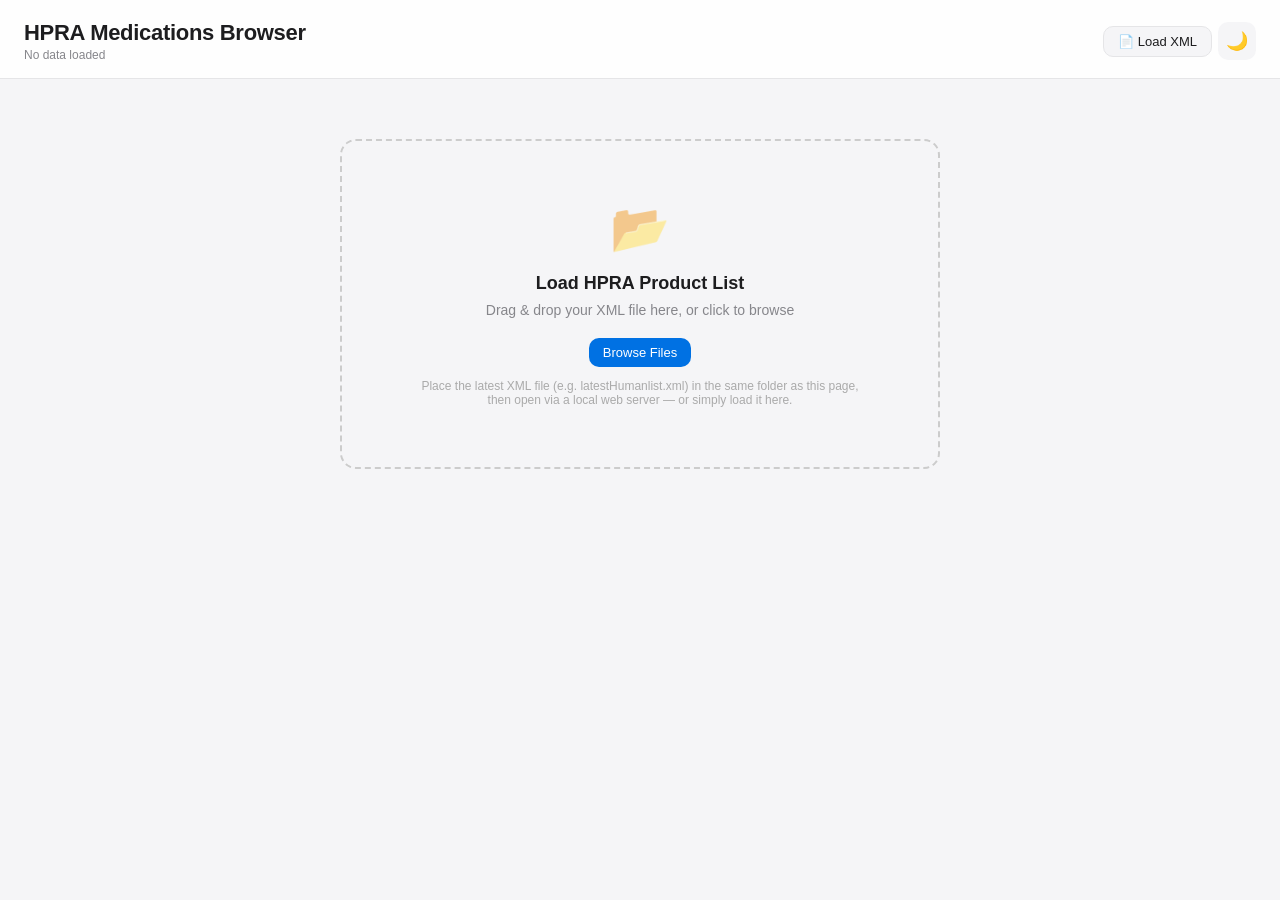
==== xml_browser.html @ 062f7167 "first commit" ====
<!DOCTYPE html>
<html lang="en">
<head>
    <meta charset="UTF-8">
    <meta name="viewport" content="width=device-width, initial-scale=1.0">
    <title>HPRA Medications Browser</title>
    <style>
        * { margin: 0; padding: 0; box-sizing: border-box; }

        body {
            font-family: -apple-system, BlinkMacSystemFont, 'Segoe UI', Roboto, Oxygen, Ubuntu, Cantarell, sans-serif;
            background: #f5f5f7; color: #1d1d1f;
            transition: background 0.3s ease, color 0.3s ease;
        }
        body.dark { background: #1d1d1f; color: #f5f5f7; }

        /* ── Header ─────────────────────────────────────────── */
        .header {
            background: rgba(255,255,255,0.85); backdrop-filter: blur(12px);
            padding: 20px 24px 16px; border-bottom: 1px solid #e5e5e7;
            position: sticky; top: 0; z-index: 100;
        }
        body.dark .header { background: rgba(29,29,31,0.85); border-bottom-color: #424245; }
        .header-content { max-width: 1600px; margin: 0 auto; }

        .header-top { display: flex; justify-content: space-between; align-items: center; gap: 16px; flex-wrap: wrap; }
        .header-text { display: flex; flex-direction: column; gap: 2px; }
        .header-text h1 { font-size: 22px; font-weight: 700; letter-spacing: -0.3px; }
        .publication-date { font-size: 12px; color: #86868b; }
        .header-controls { display: flex; gap: 6px; align-items: center; flex-wrap: wrap; }

        /* Buttons */
        .btn {
            border: none; padding: 7px 14px; border-radius: 10px; cursor: pointer;
            font-size: 13px; font-weight: 500; transition: all 0.2s ease;
            display: inline-flex; align-items: center; gap: 5px; white-space: nowrap;
        }
        .btn-primary { background: #0071e3; color: #fff; }
        .btn-primary:hover { background: #0077ed; }
        body.dark .btn-primary { background: #0a84ff; }
        .btn-secondary {
            background: #f5f5f7; color: #1d1d1f; border: 1px solid #e5e5e7;
        }
        .btn-secondary:hover { background: #e8e8ed; border-color: #0071e3; }
        body.dark .btn-secondary { background: #424245; color: #f5f5f7; border-color: #555558; }
        body.dark .btn-secondary:hover { background: #555558; border-color: #0a84ff; }
        .btn-secondary.active { background: #0071e3; color: #fff; border-color: #0071e3; }
        body.dark .btn-secondary.active { background: #0a84ff; border-color: #0a84ff; }
        .btn-icon {
            background: #f5f5f7; border: none; width: 38px; height: 38px;
            border-radius: 10px; cursor: pointer; display: flex; align-items: center;
            justify-content: center; font-size: 18px; transition: background 0.2s;
        }
        body.dark .btn-icon { background: #424245; }
        .btn-icon:hover { background: #e5e5e7; }
        body.dark .btn-icon:hover { background: #555558; }
        .btn-danger { background: transparent; color: #ff3b30; border: 1px solid #ff3b30; }
        .btn-danger:hover { background: #ff3b30; color: #fff; }

        #xmlFileInput { display: none; }

        /* Search */
        .search-row { display: flex; gap: 10px; margin-top: 14px; align-items: center; }
        .search-input-wrapper { position: relative; flex: 1; max-width: 520px; }
        .search-input {
            width: 100%; padding: 9px 36px 9px 14px; font-size: 14px;
            border: 1px solid #e5e5e7; border-radius: 10px;
            background: white; color: #1d1d1f; transition: all 0.2s ease;
        }
        body.dark .search-input { background: #424245; color: #f5f5f7; border-color: #555558; }
        .search-input:focus { outline: none; border-color: #0071e3; box-shadow: 0 0 0 3px rgba(0,113,227,0.12); }
        .search-clear {
            position: absolute; right: 8px; top: 50%; transform: translateY(-50%);
            background: none; border: none; font-size: 16px; cursor: pointer;
            color: #86868b; display: none; padding: 4px;
        }
        .search-clear.visible { display: block; }
        .search-shortcut {
            position: absolute; right: 10px; top: 50%; transform: translateY(-50%);
            font-size: 11px; color: #aaa; background: #f0f0f0; padding: 1px 6px;
            border-radius: 4px; pointer-events: none; border: 1px solid #ddd;
        }
        body.dark .search-shortcut { background: #555; border-color: #666; color: #aaa; }

        /* Filters */
        .filters-row {
            display: flex; gap: 8px; margin-top: 12px; flex-wrap: wrap; align-items: flex-end;
        }
        .filter-group { display: flex; flex-direction: column; gap: 3px; min-width: 150px; flex: 1; max-width: 220px; }
        .filter-label { font-size: 11px; font-weight: 600; text-transform: uppercase; letter-spacing: 0.4px; color: #86868b; }

        select {
            padding: 7px 10px; border: 1px solid #e5e5e7; border-radius: 8px;
            background: white; color: #1d1d1f; font-size: 13px;
            cursor: pointer; transition: all 0.2s ease; width: 100%;
        }
        body.dark select { background: #424245; color: #f5f5f7; border-color: #555558; }
        select:focus { outline: none; border-color: #0071e3; }

        /* Multiselect */
        .multiselect-wrapper { position: relative; width: 100%; }
        .multiselect-button {
            padding: 7px 10px; border: 1px solid #e5e5e7; border-radius: 8px;
            background: white; color: #1d1d1f; font-size: 13px; cursor: pointer;
            transition: all 0.2s; text-align: left; width: 100%;
            display: flex; justify-content: space-between; align-items: center;
        }
        body.dark .multiselect-button { background: #424245; color: #f5f5f7; border-color: #555558; }
        .multiselect-button:hover { border-color: #0071e3; }
        .multiselect-dropdown {
            display: none; position: absolute; top: 100%; left: 0; right: 0;
            background: white; border: 1px solid #e5e5e7; border-top: none;
            border-radius: 0 0 8px 8px; margin-top: -1px; z-index: 1000;
            box-shadow: 0 8px 20px rgba(0,0,0,0.12);
        }
        body.dark .multiselect-dropdown { background: #424245; border-color: #555558; box-shadow: 0 8px 20px rgba(0,0,0,0.4); }
        .multiselect-dropdown.active { display: block; }
        .multiselect-search {
            padding: 6px 8px; border-bottom: 1px solid #e5e5e7;
            position: sticky; top: 0; background: white; z-index: 1001;
        }
        body.dark .multiselect-search { background: #424245; border-bottom-color: #555558; }
        .multiselect-search input {
            width: 100%; padding: 5px 8px; border: 1px solid #e5e5e7;
            border-radius: 6px; font-size: 12px; background: #f5f5f7; color: #1d1d1f;
        }
        body.dark .multiselect-search input { background: #555558; color: #f5f5f7; border-color: #666669; }
        .multiselect-search input:focus { outline: none; border-color: #0071e3; }
        .multiselect-actions {
            padding: 4px 8px; border-bottom: 1px solid #e5e5e7; display: flex; gap: 8px;
        }
        body.dark .multiselect-actions { border-bottom-color: #555558; }
        .multiselect-actions button {
            font-size: 11px; color: #0071e3; background: none; border: none; cursor: pointer; padding: 2px;
        }
        body.dark .multiselect-actions button { color: #0a84ff; }
        .multiselect-options { max-height: 220px; overflow-y: auto; }
        .multiselect-option {
            padding: 6px 10px; cursor: pointer; display: flex; align-items: center;
            font-size: 13px; border-bottom: 1px solid #f5f5f7; transition: background 0.1s;
        }
        body.dark .multiselect-option { border-bottom-color: #555558; }
        .multiselect-option:hover { background: #f5f5f7; }
        body.dark .multiselect-option:hover { background: #555558; }
        .multiselect-option input[type="checkbox"] { margin-right: 8px; cursor: pointer; width: 15px; height: 15px; }
        .multiselect-option .count { margin-left: auto; font-size: 11px; color: #86868b; min-width: 30px; text-align: right; }
        .multiselect-placeholder { color: #86868b; }

        /* Stats bar */
        .stats-bar {
            display: flex; gap: 16px; margin-top: 12px; align-items: center; flex-wrap: wrap;
            font-size: 12px; color: #86868b;
        }
        .stats-bar .stat-total { font-weight: 600; color: #1d1d1f; font-size: 13px; }
        body.dark .stats-bar .stat-total { color: #f5f5f7; }
        .stat-pill {
            display: inline-flex; align-items: center; gap: 4px;
            padding: 2px 8px; border-radius: 6px; font-size: 11px; font-weight: 500;
        }
        .stat-marketed { background: #e8f5e9; color: #1b5e20; }
        body.dark .stat-marketed { background: #1b4620; color: #81c784; }
        .stat-not-marketed { background: #ffebee; color: #b71c1c; }
        body.dark .stat-not-marketed { background: #4c1419; color: #ef5350; }
        .stat-unknown { background: #f3e5f5; color: #4a148c; }
        body.dark .stat-unknown { background: #3d1a47; color: #ce93d8; }

        /* Container */
        .container { max-width: 1600px; margin: 0 auto; padding: 20px 24px; }

        /* Loading & Drop Zone */
        .loading { text-align: center; padding: 48px 24px; color: #86868b; }
        .loader {
            width: 36px; height: 36px; border: 3px solid #e5e5e7;
            border-top-color: #0071e3; border-radius: 50%;
            animation: spin 0.8s linear infinite; margin: 0 auto 14px;
        }
        body.dark .loader { border-color: #555558; border-top-color: #0a84ff; }
        @keyframes spin { to { transform: rotate(360deg); } }

        .drop-zone {
            border: 2px dashed #ccc; border-radius: 16px; padding: 60px 40px;
            text-align: center; transition: all 0.3s ease; cursor: pointer;
            margin: 40px auto; max-width: 600px;
        }
        .drop-zone.drag-over { border-color: #0071e3; background: rgba(0,113,227,0.05); transform: scale(1.01); }
        body.dark .drop-zone { border-color: #555; }
        body.dark .drop-zone.drag-over { border-color: #0a84ff; background: rgba(10,132,255,0.08); }
        .drop-zone-icon { font-size: 48px; margin-bottom: 16px; opacity: 0.6; }
        .drop-zone-title { font-size: 18px; font-weight: 600; margin-bottom: 8px; color: #1d1d1f; }
        body.dark .drop-zone-title { color: #f5f5f7; }
        .drop-zone-sub { font-size: 14px; color: #86868b; margin-bottom: 20px; }
        .drop-zone-hint { font-size: 12px; color: #aaa; margin-top: 12px; }

        /* Card view */
        .products-grid {
            display: grid; grid-template-columns: repeat(auto-fill, minmax(340px, 1fr));
            gap: 14px;
        }
        .product-card {
            background: white; border-radius: 12px; padding: 18px;
            border: 1px solid #e5e5e7; transition: all 0.2s ease; cursor: pointer;
        }
        body.dark .product-card { background: #2a2a2c; border-color: #424245; }
        .product-card:hover { border-color: #0071e3; box-shadow: 0 4px 12px rgba(0,0,0,0.06); }
        body.dark .product-card:hover { box-shadow: 0 4px 12px rgba(0,0,0,0.3); }
        .product-name {
            font-size: 15px; font-weight: 600; margin-bottom: 10px;
            color: #1d1d1f; line-height: 1.35;
        }
        body.dark .product-name { color: #f5f5f7; }
        .product-detail {
            font-size: 12px; margin-bottom: 5px; color: #86868b;
            display: flex; justify-content: space-between; align-items: baseline;
        }
        .detail-label { font-weight: 500; color: #1d1d1f; flex-shrink: 0; }
        body.dark .detail-label { color: #e8e8ed; }
        .detail-value { text-align: right; flex: 1; margin-left: 10px; word-break: break-word; }

        .badge {
            display: inline-block; padding: 3px 8px; border-radius: 6px;
            font-size: 10px; font-weight: 600; text-transform: uppercase;
            letter-spacing: 0.4px; margin-top: 10px; margin-right: 4px;
        }
        .badge-marketed { background: #e8f5e9; color: #1b5e20; }
        body.dark .badge-marketed { background: #1b4620; color: #81c784; }
        .badge-not-marketed { background: #ffebee; color: #b71c1c; }
        body.dark .badge-not-marketed { background: #4c1419; color: #ef5350; }
        .badge-unknown { background: #f3e5f5; color: #4a148c; }
        body.dark .badge-unknown { background: #3d1a47; color: #ce93d8; }

        .substance-tags { margin-top: 8px; padding-top: 8px; border-top: 1px solid #e5e5e7; }
        body.dark .substance-tags { border-top-color: #424245; }
        .substance-tag {
            display: inline-block; background: #f0f0f5; color: #1d1d1f;
            padding: 3px 7px; border-radius: 5px; margin: 2px 3px 2px 0; font-size: 10px;
        }
        body.dark .substance-tag { background: #424245; color: #f5f5f7; }

        /* Table view */
        .products-table-wrapper { overflow-x: auto; border-radius: 12px; border: 1px solid #e5e5e7; }
        body.dark .products-table-wrapper { border-color: #424245; }
        .products-table {
            width: 100%; border-collapse: collapse; font-size: 13px;
            background: white;
        }
        body.dark .products-table { background: #2a2a2c; }
        .products-table th {
            position: sticky; top: 0; background: #f9f9fb; padding: 10px 12px;
            text-align: left; font-weight: 600; font-size: 11px;
            text-transform: uppercase; letter-spacing: 0.3px; color: #86868b;
            border-bottom: 2px solid #e5e5e7; cursor: pointer; user-select: none;
            white-space: nowrap;
        }
        body.dark .products-table th { background: #333; border-bottom-color: #424245; }
        .products-table th:hover { color: #0071e3; }
        body.dark .products-table th:hover { color: #0a84ff; }
        .products-table th .sort-arrow { margin-left: 4px; font-size: 10px; }
        .products-table td {
            padding: 9px 12px; border-bottom: 1px solid #f0f0f2;
            vertical-align: top; max-width: 250px; word-break: break-word;
        }
        body.dark .products-table td { border-bottom-color: #3a3a3c; }
        .products-table tr { cursor: pointer; transition: background 0.15s; }
        .products-table tbody tr:hover { background: #f5f5f7; }
        body.dark .products-table tbody tr:hover { background: #333; }
        .products-table .cell-badge {
            display: inline-block; padding: 2px 6px; border-radius: 4px;
            font-size: 10px; font-weight: 600; text-transform: uppercase;
        }

        /* No results */
        .no-results { text-align: center; padding: 60px 24px; color: #86868b; }
        .no-results-icon { font-size: 48px; margin-bottom: 12px; opacity: 0.5; }
        .no-results-text { font-size: 17px; font-weight: 600; margin-bottom: 6px; color: #1d1d1f; }
        body.dark .no-results-text { color: #f5f5f7; }

        /* Pagination */
        .pagination {
            display: flex; justify-content: center; align-items: center;
            gap: 8px; margin: 30px 0; flex-wrap: wrap;
        }
        .pagination button {
            padding: 7px 12px; border: 1px solid #e5e5e7; border-radius: 8px;
            background: white; color: #1d1d1f; font-size: 13px; cursor: pointer;
            transition: all 0.2s;
        }
        body.dark .pagination button { background: #424245; color: #f5f5f7; border-color: #555558; }
        .pagination button:hover:not(:disabled) { background: #f5f5f7; border-color: #0071e3; }
        body.dark .pagination button:hover:not(:disabled) { background: #555558; }
        .pagination button:disabled { opacity: 0.4; cursor: not-allowed; }
        .pagination .page-info { color: #86868b; font-size: 13px; min-width: 120px; text-align: center; }
        .pagination select { width: auto; min-width: 60px; }

        /* Modal */
        .modal {
            display: none; position: fixed; inset: 0;
            background: rgba(0,0,0,0.5); backdrop-filter: blur(4px);
            z-index: 1000; align-items: center; justify-content: center; padding: 20px;
        }
        .modal.active { display: flex; }
        .modal-content {
            background: white; border-radius: 14px; padding: 28px;
            max-width: 680px; max-height: 85vh; overflow-y: auto; width: 100%;
            box-shadow: 0 20px 60px rgba(0,0,0,0.2);
        }
        body.dark .modal-content { background: #2a2a2c; }
        .modal-header { display: flex; justify-content: space-between; align-items: flex-start; margin-bottom: 20px; }
        .modal-header h2 { font-size: 20px; font-weight: 700; line-height: 1.3; flex: 1; margin-right: 16px; }
        .modal-close {
            font-size: 22px; cursor: pointer; color: #86868b; border: none;
            background: #f5f5f7; width: 32px; height: 32px; border-radius: 8px;
            display: flex; align-items: center; justify-content: center; flex-shrink: 0;
        }
        body.dark .modal-close { background: #424245; }
        .modal-close:hover { background: #e5e5e7; color: #1d1d1f; }
        body.dark .modal-close:hover { background: #555; color: #f5f5f7; }

        .modal-section { margin-bottom: 20px; }
        .modal-section-title {
            font-size: 11px; font-weight: 700; text-transform: uppercase;
            letter-spacing: 0.5px; color: #0071e3; margin-bottom: 10px;
            padding-bottom: 6px; border-bottom: 1px solid #e5e5e7;
        }
        body.dark .modal-section-title { color: #0a84ff; border-bottom-color: #424245; }
        .modal-field { margin-bottom: 12px; }
        .modal-field-label {
            font-weight: 500; color: #86868b; font-size: 11px;
            text-transform: uppercase; letter-spacing: 0.4px; margin-bottom: 2px;
        }
        .modal-field-value { color: #1d1d1f; font-size: 14px; line-height: 1.5; }
        body.dark .modal-field-value { color: #f5f5f7; }
        .modal-field-value ul { list-style: none; }
        .modal-field-value li { padding: 2px 0; }
        .modal-field-value li::before { content: "• "; color: #86868b; }
        .copy-btn {
            background: none; border: none; cursor: pointer; font-size: 14px;
            padding: 2px 4px; margin-left: 6px; opacity: 0.5; transition: opacity 0.2s;
            vertical-align: middle;
        }
        .copy-btn:hover { opacity: 1; }
        .copy-btn.copied { opacity: 1; }

        /* Toast */
        .toast {
            position: fixed; bottom: 24px; right: 24px; background: #1d1d1f;
            color: #fff; padding: 10px 18px; border-radius: 10px; font-size: 13px;
            z-index: 2000; opacity: 0; transform: translateY(20px);
            transition: all 0.3s ease; pointer-events: none;
        }
        body.dark .toast { background: #f5f5f7; color: #1d1d1f; }
        .toast.visible { opacity: 1; transform: translateY(0); }

        /* Responsive */
        @media (max-width: 768px) {
            .header { padding: 14px 16px 12px; }
            .header-text h1 { font-size: 18px; }
            .container { padding: 14px 16px; }
            .products-grid { grid-template-columns: 1fr; }
            .search-input-wrapper { max-width: 100%; }
            .filter-group { min-width: 120px; max-width: none; }
            .filters-row { gap: 6px; }
        }

        /* Highlight */
        mark {
            background: #fef08a; color: inherit; padding: 0 1px; border-radius: 2px;
        }
        body.dark mark { background: #854d0e; color: #fef08a; }

        /* Scrollbar styling */
        ::-webkit-scrollbar { width: 6px; }
        ::-webkit-scrollbar-track { background: transparent; }
        ::-webkit-scrollbar-thumb { background: #ccc; border-radius: 3px; }
        body.dark ::-webkit-scrollbar-thumb { background: #555; }
    </style>
</head>
<body>
    <div class="header">
        <div class="header-content">
            <div class="header-top">
                <div class="header-text">
                    <h1>HPRA Medications Browser</h1>
                    <div class="publication-date" id="publicationDate">No data loaded</div>
                </div>
                <div class="header-controls">
                    <input type="file" id="xmlFileInput" accept=".xml" />
                    <button type="button" class="btn btn-secondary" id="fileSelectBtn" title="Load XML file">📄 Load XML</button>
                    <button type="button" class="btn btn-primary" id="exportBtn" title="Export filtered results to CSV" style="display:none;">📥 Export CSV</button>
                    <button type="button" class="btn btn-secondary" id="viewToggleBtn" title="Toggle table/card view" style="display:none;">📊 Table</button>
                    <button type="button" class="btn-icon" id="themeToggle" title="Toggle dark mode">🌙</button>
                </div>
            </div>

            <div class="search-row" id="searchRow" style="display:none;">
                <div class="search-input-wrapper">
                    <input type="text" class="search-input" id="searchInput"
                        placeholder="Search products, substances, ATC codes, holders, licence numbers..."
                        autocomplete="off">
                    <button class="search-clear" id="searchClear" title="Clear search">✕</button>
                    <span class="search-shortcut" id="searchHint">/</span>
                </div>
                <div style="display:flex;gap:6px;align-items:center;">
                    <label class="filter-label" style="white-space:nowrap;">Sort by</label>
                    <select id="sortSelect" style="width:auto;min-width:140px;">
                        <option value="name-asc">Name A–Z</option>
                        <option value="name-desc">Name Z–A</option>
                        <option value="holder-asc">Holder A–Z</option>
                        <option value="holder-desc">Holder Z–A</option>
                        <option value="date-desc">Date (Newest)</option>
                        <option value="date-asc">Date (Oldest)</option>
                        <option value="market">Market Status</option>
                    </select>
                </div>
            </div>

            <div class="filters-row" id="filtersRow" style="display:none;">
                <div class="filter-group">
                    <label class="filter-label">Market Status</label>
                    <select id="filterMarket">
                        <option value="">All</option>
                        <option value="Marketed">Marketed</option>
                        <option value="Not marketed">Not Marketed</option>
                        <option value="Unknown">Unknown</option>
                    </select>
                </div>
                <div class="filter-group">
                    <label class="filter-label">Product Type</label>
                    <select id="filterType"><option value="">All</option></select>
                </div>
                <div class="filter-group">
                    <label class="filter-label">Registration</label>
                    <select id="filterStatus"><option value="">All</option></select>
                </div>
                <div class="filter-group" id="filterFormGroup">
                    <label class="filter-label">Dosage Form</label>
                    <div class="multiselect-wrapper" data-ms="form">
                        <button type="button" class="multiselect-button"><span class="ms-display multiselect-placeholder">All</span><span>▼</span></button>
                        <div class="multiselect-dropdown">
                            <div class="multiselect-search"><input type="text" placeholder="Type to search forms..."></div>
                            <div class="multiselect-actions"><button type="button" class="ms-select-all">Select Visible</button><button type="button" class="ms-clear">Clear All</button></div>
                            <div class="multiselect-options"></div>
                        </div>
                    </div>
                </div>
                <div class="filter-group" id="filterHolderGroup">
                    <label class="filter-label">PA Holder</label>
                    <div class="multiselect-wrapper" data-ms="holder">
                        <button type="button" class="multiselect-button"><span class="ms-display multiselect-placeholder">All</span><span>▼</span></button>
                        <div class="multiselect-dropdown">
                            <div class="multiselect-search"><input type="text" placeholder="Type to search holders..."></div>
                            <div class="multiselect-actions"><button type="button" class="ms-select-all">Select Visible</button><button type="button" class="ms-clear">Clear All</button></div>
                            <div class="multiselect-options"></div>
                        </div>
                    </div>
                </div>
                <div class="filter-group" id="filterSubstancesGroup">
                    <label class="filter-label">Active Substance</label>
                    <div class="multiselect-wrapper" data-ms="substance">
                        <button type="button" class="multiselect-button"><span class="ms-display multiselect-placeholder">All</span><span>▼</span></button>
                        <div class="multiselect-dropdown">
                            <div class="multiselect-search"><input type="text" placeholder="Type to search substances..."></div>
                            <div class="multiselect-actions"><button type="button" class="ms-select-all">Select Visible</button><button type="button" class="ms-clear">Clear All</button></div>
                            <div class="multiselect-options"></div>
                        </div>
                    </div>
                </div>
                <div class="filter-group" id="filterRoutesGroup">
                    <label class="filter-label">Route</label>
                    <div class="multiselect-wrapper" data-ms="route">
                        <button type="button" class="multiselect-button"><span class="ms-display multiselect-placeholder">All</span><span>▼</span></button>
                        <div class="multiselect-dropdown">
                            <div class="multiselect-search"><input type="text" placeholder="Type to search routes..."></div>
                            <div class="multiselect-actions"><button type="button" class="ms-select-all">Select Visible</button><button type="button" class="ms-clear">Clear All</button></div>
                            <div class="multiselect-options"></div>
                        </div>
                    </div>
                </div>
                <div class="filter-group" id="filterATCGroup">
                    <label class="filter-label">ATC Code</label>
                    <div class="multiselect-wrapper" data-ms="atc">
                        <button type="button" class="multiselect-button"><span class="ms-display multiselect-placeholder">All</span><span>▼</span></button>
                        <div class="multiselect-dropdown">
                            <div class="multiselect-search"><input type="text" placeholder="Type to search ATC codes..."></div>
                            <div class="multiselect-actions"><button type="button" class="ms-select-all">Select Visible</button><button type="button" class="ms-clear">Clear All</button></div>
                            <div class="multiselect-options"></div>
                        </div>
                    </div>
                </div>
                <div class="filter-group">
                    <label class="filter-label">Legal Basis</label>
                    <select id="filterLegalBasis"><option value="">All</option></select>
                </div>
                <div class="filter-group">
                    <label class="filter-label">Dispensing</label>
                    <select id="filterDispensing"><option value="">All</option></select>
                </div>
                <div class="filter-group" style="justify-content:flex-end;">
                    <button type="button" class="btn btn-danger" id="clearFiltersBtn" style="display:none;" title="Reset all filters and search">✕ Clear All</button>
                </div>
            </div>

            <div class="stats-bar" id="statsBar" style="display:none;">
                <span class="stat-total" id="statTotal"></span>
                <span class="stat-pill stat-marketed" id="statMarketed"></span>
                <span class="stat-pill stat-not-marketed" id="statNotMarketed"></span>
                <span class="stat-pill stat-unknown" id="statUnknown"></span>
            </div>
        </div>
    </div>

    <div class="container">
        <div id="loadingState">
            <div class="loading">
                <div class="loader"></div>
                <p>Looking for XML data...</p>
            </div>
        </div>

        <div id="dropZone" style="display:none;">
            <div class="drop-zone" id="dropArea">
                <div class="drop-zone-icon">📂</div>
                <div class="drop-zone-title">Load HPRA Product List</div>
                <div class="drop-zone-sub">Drag & drop your XML file here, or click to browse</div>
                <button class="btn btn-primary" id="dropZoneBrowse">Browse Files</button>
                <div class="drop-zone-hint">
                    Place the latest XML file (e.g. latestHumanlist.xml) in the same folder as this page,<br>
                    then open via a local web server — or simply load it here.
                </div>
            </div>
        </div>

        <div id="productsContainer" style="display:none;"></div>

        <div class="pagination" id="paginationControls" style="display:none;">
            <button type="button" id="firstPageBtn" title="First page">⟪</button>
            <button type="button" id="prevPageBtn" title="Previous page">← Prev</button>
            <div class="page-info"><span id="pageInfo">Page 1</span></div>
            <button type="button" id="nextPageBtn" title="Next page">Next →</button>
            <button type="button" id="lastPageBtn" title="Last page">⟫</button>
            <select id="perPageSelect" title="Items per page">
                <option value="25">25</option>
                <option value="50" selected>50</option>
                <option value="100">100</option>
                <option value="250">250</option>
            </select>
            <span style="font-size:12px;color:#86868b;">per page</span>
        </div>
    </div>

    <div class="modal" id="detailModal">
        <div class="modal-content" id="modalContent">
            <div id="modalBody"></div>
        </div>
    </div>

    <div class="toast" id="toast"></div>

    <script>
    (() => {
        // ── State ──────────────────────────────────────────
        let allProducts = [];
        let filteredProducts = [];
        let currentPage = 1;
        let itemsPerPage = 50;
        let viewMode = localStorage.getItem('viewMode') || 'card'; // 'card' | 'table'
        let currentSort = localStorage.getItem('sortMode') || 'name-asc';
        let searchTerm = '';
        let debounceTimer = null;

        // Multiselect state
        const msState = { form: [], holder: [], substance: [], route: [], atc: [] };

        // ── DOM refs ───────────────────────────────────────
        const $ = id => document.getElementById(id);
        const searchInput = $('searchInput');
        const searchClear = $('searchClear');
        const searchHint = $('searchHint');
        const sortSelect = $('sortSelect');
        const filterMarket = $('filterMarket');
        const filterType = $('filterType');
        const filterStatus = $('filterStatus');
        const filterLegalBasis = $('filterLegalBasis');
        const filterDispensing = $('filterDispensing');
        const clearFiltersBtn = $('clearFiltersBtn');
        const productsContainer = $('productsContainer');
        const paginationControls = $('paginationControls');
        const perPageSelect = $('perPageSelect');
        const exportBtn = $('exportBtn');
        const viewToggleBtn = $('viewToggleBtn');

        // ── Theme ──────────────────────────────────────────
        const themeToggle = $('themeToggle');
        if (localStorage.getItem('darkMode') === 'true') {
            document.body.classList.add('dark');
            themeToggle.textContent = '☀️';
        }
        themeToggle.addEventListener('click', () => {
            document.body.classList.toggle('dark');
            const isDark = document.body.classList.contains('dark');
            localStorage.setItem('darkMode', isDark);
            themeToggle.textContent = isDark ? '☀️' : '🌙';
        });

        // ── Toast ──────────────────────────────────────────
        function showToast(msg, duration = 2200) {
            const t = $('toast');
            t.textContent = msg;
            t.classList.add('visible');
            setTimeout(() => t.classList.remove('visible'), duration);
        }

        // ── Clipboard ──────────────────────────────────────
        function copyText(text, btn) {
            navigator.clipboard.writeText(text).then(() => {
                const orig = btn.textContent;
                btn.textContent = '✓';
                btn.classList.add('copied');
                showToast('Copied to clipboard');
                setTimeout(() => { btn.textContent = orig; btn.classList.remove('copied'); }, 1200);
            });
        }

        // ── XML Loading ────────────────────────────────────
        const XML_FILENAMES = [
            'latestHumanlist.xml',
            'latestHumanList.xml',
            'LatestHumanList.xml',
            'humanlist.xml',
            'HumanList.xml',
            'products.xml'
        ];

        async function tryAutoLoad() {
            for (const fname of XML_FILENAMES) {
                try {
                    const resp = await fetch(fname);
                    if (resp.ok) {
                        const text = await resp.text();
                        if (text.includes('<Product') || text.includes('<Products')) {
                            showToast(`Auto-loaded ${fname}`);
                            return text;
                        }
                    }
                } catch (e) { /* continue */ }
            }
            return null;
        }

        async function init() {
            const xmlText = await tryAutoLoad();
            if (xmlText) {
                processXML(xmlText);
            } else {
                $('loadingState').style.display = 'none';
                $('dropZone').style.display = 'block';
            }
        }

        function processXML(xmlText) {
            try {
                const parser = new DOMParser();
                const xmlDoc = parser.parseFromString(xmlText, 'text/xml');

                if (xmlDoc.getElementsByTagName('parsererror').length > 0)
                    throw new Error('Invalid XML — failed to parse');

                // Publication date
                const root = xmlDoc.documentElement;
                if (root?.hasAttribute('datePublished')) {
                    const d = new Date(root.getAttribute('datePublished'));
                    if (!isNaN(d.getTime())) {
                        $('publicationDate').textContent = `Published: ${d.toLocaleDateString('en-IE', {
                            year: 'numeric', month: 'long', day: 'numeric'
                        })} at ${d.toLocaleTimeString('en-IE', { hour: '2-digit', minute: '2-digit' })}`;
                    }
                }

                allProducts = parseProducts(xmlDoc);
                filteredProducts = [...allProducts];

                // Show UI
                $('loadingState').style.display = 'none';
                $('dropZone').style.display = 'none';
                $('searchRow').style.display = 'flex';
                $('filtersRow').style.display = 'flex';
                $('statsBar').style.display = 'flex';
                exportBtn.style.display = '';
                viewToggleBtn.style.display = '';

                populateFilters();
                sortSelect.value = currentSort;
                applySort();
                updateViewToggle();
                renderProducts();

                console.log(`Loaded ${allProducts.length} products`);
            } catch (err) {
                console.error(err);
                $('loadingState').innerHTML = `
                    <div class="no-results">
                        <div class="no-results-icon">⚠️</div>
                        <div class="no-results-text">Error Loading File</div>
                        <p style="color:#86868b;margin-top:8px;">${err.message}</p>
                    </div>`;
            }
        }

        // ── XML Parsing ────────────────────────────────────
        function parseProducts(xmlDoc) {
            const products = [];
            const nodes = xmlDoc.getElementsByTagName('Product');
            for (let i = 0; i < nodes.length; i++) {
                const n = nodes[i];

                // Get dispensing statuses (nested under DispensingLegalStatus > Status)
                const dispensingStatuses = [];
                const dlsElements = n.getElementsByTagName('DispensingLegalStatus');
                if (dlsElements.length > 0) {
                    const statusElements = dlsElements[0].getElementsByTagName('Status');
                    for (let j = 0; j < statusElements.length; j++) {
                        if (statusElements[j].textContent.trim())
                            dispensingStatuses.push(statusElements[j].textContent.trim());
                    }
                }

                products.push({
                    drugIDPK: txt(n, 'DrugIDPK'),
                    licenceNumber: txt(n, 'LicenceNumber'),
                    productName: txt(n, 'ProductName'),
                    paHolder: txt(n, 'PAHolder'),
                    authorisedDate: txt(n, 'AuthorisedDate'),
                    productType: txt(n, 'ProductType'),
                    marketInfo: txt(n, 'MarketInfo'),
                    registrationStatus: txt(n, 'RegistrationStatus'),
                    dosageForm: txt(n, 'DosageForm'),
                    legalBasis: txt(n, 'LegalBasis'),
                    activeSubstances: txts(n, 'ActiveSubstance'),
                    routesOfAdministration: getRoutes(n),
                    atcs: txts(n, 'ATC'),
                    dispensingStatuses,
                    supplyLegalStatus: txt(n, 'SupplyLegalStatus'),
                    promotionLegalStatus: txt(n, 'PromotionLegalStatus'),
                    supplyComments: txt(n, 'SupplyComments'),
                });
            }
            return products;
        }

        function txt(parent, tag) {
            const el = parent.getElementsByTagName(tag)[0];
            if (!el) return '';
            // Check for xsi:nil
            if (el.getAttribute('xsi:nil') === 'true') return '';
            return el.textContent.trim();
        }

        function txts(parent, tag) {
            const els = parent.getElementsByTagName(tag);
            const arr = [];
            for (let i = 0; i < els.length; i++) {
                const t = els[i].textContent.trim();
                if (t) arr.push(t);
            }
            return arr;
        }

        function getRoutes(node) {
            // Routes are nested: <RoutesOfAdministration><RoutesOfAdministration>...</RoutesOfAdministration></RoutesOfAdministration>
            // Both parent and children share the same tag name, so children are at depth > 0
            const routeEls = node.getElementsByTagName('RoutesOfAdministration');
            const routes = [];
            for (let i = 0; i < routeEls.length; i++) {
                // Only take leaf elements (those without child RoutesOfAdministration elements)
                if (routeEls[i].getElementsByTagName('RoutesOfAdministration').length === 0) {
                    const t = routeEls[i].textContent.trim();
                    if (t) routes.push(t);
                }
            }
            return routes;
        }

        // ── Filter Population ──────────────────────────────

        // Stores the actual string values for each multiselect, indexed by position.
        // This avoids putting raw values into HTML attributes where special chars break things.
        const msData = { form: [], holder: [], substance: [], route: [], atc: [] };

        function populateFilters() {
            // Clear previous options from <select> elements (supports re-loading a new file)
            [filterType, filterStatus, filterLegalBasis, filterDispensing].forEach(sel => {
                while (sel.options.length > 1) sel.remove(1);
            });

            // Product Type
            populateSelect(filterType, uniqueSorted(allProducts.map(p => p.productType)));
            // Registration Status
            populateSelect(filterStatus, uniqueSorted(allProducts.map(p => p.registrationStatus)));
            // Legal Basis
            populateSelect(filterLegalBasis, uniqueSorted(allProducts.map(p => p.legalBasis)));
            // Dispensing Status
            const allDisp = [];
            allProducts.forEach(p => p.dispensingStatuses.forEach(d => { if (!allDisp.includes(d)) allDisp.push(d); }));
            allDisp.sort();
            populateSelect(filterDispensing, allDisp);

            // Multiselects with counts
            buildMultiselectOptions('form', countBy(allProducts, p => [p.dosageForm]));
            buildMultiselectOptions('holder', countBy(allProducts, p => [p.paHolder]));
            buildMultiselectOptions('substance', countBy(allProducts, p => p.activeSubstances));
            buildMultiselectOptions('route', countBy(allProducts, p => p.routesOfAdministration));
            buildMultiselectOptions('atc', countBy(allProducts, p => p.atcs));
        }

        function uniqueSorted(arr) {
            return [...new Set(arr)].filter(v => v && v !== 'N/A').sort();
        }

        function countBy(products, accessor) {
            const map = {};
            products.forEach(p => {
                accessor(p).forEach(v => {
                    if (v) map[v] = (map[v] || 0) + 1;
                });
            });
            return Object.entries(map).sort((a, b) => a[0].localeCompare(b[0]));
        }

        function populateSelect(sel, values) {
            values.forEach(v => {
                const o = document.createElement('option');
                o.value = v; o.textContent = v;
                sel.appendChild(o);
            });
        }

        // ── Robust Multiselect Engine ──────────────────────
        // Uses data-idx attributes referencing msData[key] array by index,
        // avoiding all HTML attribute encoding problems.
        // Event listeners are attached ONCE via delegation (outside populateFilters)
        // so they never stack up on reload.

        function buildMultiselectOptions(key, entries) {
            // Store values in msData for lookup by index
            msData[key] = entries.map(e => e[0]);
            msState[key] = []; // reset selection on reload

            const wrapper = document.querySelector(`.multiselect-wrapper[data-ms="${key}"]`);
            const optionsContainer = wrapper.querySelector('.multiselect-options');
            const searchInput = wrapper.querySelector('.multiselect-search input');

            // Clear search field
            searchInput.value = '';

            // Build options using DOM methods (no innerHTML encoding issues)
            optionsContainer.innerHTML = '';
            entries.forEach(([val, count], idx) => {
                const label = document.createElement('label');
                label.className = 'multiselect-option';
                label.dataset.idx = idx;
                label.dataset.searchText = val.toLowerCase(); // for search matching

                const cb = document.createElement('input');
                cb.type = 'checkbox';
                cb.dataset.idx = idx;

                const nameSpan = document.createElement('span');
                nameSpan.textContent = val;

                const countSpan = document.createElement('span');
                countSpan.className = 'count';
                countSpan.textContent = count;

                label.appendChild(cb);
                label.appendChild(nameSpan);
                label.appendChild(countSpan);
                optionsContainer.appendChild(label);
            });

            updateMsDisplay(wrapper, key);
        }

        function getMsSelectedValues(key) {
            // Read checked indices and map back to actual string values
            const wrapper = document.querySelector(`.multiselect-wrapper[data-ms="${key}"]`);
            const checked = wrapper.querySelectorAll('.multiselect-options input[type="checkbox"]:checked');
            return [...checked].map(cb => msData[key][parseInt(cb.dataset.idx)]).filter(Boolean);
        }

        function updateMsDisplay(wrapper, key) {
            const display = wrapper.querySelector('.ms-display');
            const sel = msState[key];
            if (sel.length === 0) {
                display.textContent = 'All';
                display.classList.add('multiselect-placeholder');
            } else if (sel.length === 1) {
                display.textContent = sel[0].length > 28 ? sel[0].substring(0, 25) + '…' : sel[0];
                display.classList.remove('multiselect-placeholder');
            } else {
                display.textContent = `${sel.length} selected`;
                display.classList.remove('multiselect-placeholder');
            }
        }

        function closeAllMultiselects(except) {
            document.querySelectorAll('.multiselect-dropdown.active').forEach(dd => {
                if (!except || !except.contains(dd)) dd.classList.remove('active');
            });
            // Clear search fields when closing so options are visible next time
            document.querySelectorAll('.multiselect-search input').forEach(inp => {
                if (!except || !except.contains(inp)) {
                    inp.value = '';
                    // Unhide all options
                    const opts = inp.closest('.multiselect-dropdown')?.querySelector('.multiselect-options');
                    if (opts) opts.querySelectorAll('.multiselect-option').forEach(o => o.style.display = '');
                }
            });
        }

        // ── Multiselect event delegation (attached ONCE, works across reloads) ──
        // Handles: button toggle, checkbox change, search input, select-all, clear
        document.addEventListener('click', e => {
            // Button toggle: open/close dropdown
            const msBtn = e.target.closest('.multiselect-button');
            if (msBtn) {
                e.preventDefault();
                e.stopPropagation();
                const wrapper = msBtn.closest('.multiselect-wrapper');
                const dd = wrapper.querySelector('.multiselect-dropdown');
                const wasActive = dd.classList.contains('active');
                closeAllMultiselects(wasActive ? null : wrapper);
                if (!wasActive) {
                    dd.classList.add('active');
                    wrapper.querySelector('.multiselect-search input').focus();
                }
                return;
            }

            // Select-all button
            const selAllBtn = e.target.closest('.ms-select-all');
            if (selAllBtn) {
                e.preventDefault();
                e.stopPropagation();
                const wrapper = selAllBtn.closest('.multiselect-wrapper');
                const key = wrapper.dataset.ms;
                const opts = wrapper.querySelector('.multiselect-options');
                // Only select currently VISIBLE options
                opts.querySelectorAll('.multiselect-option:not([style*="display: none"]) input[type="checkbox"]').forEach(cb => cb.checked = true);
                msState[key] = getMsSelectedValues(key);
                updateMsDisplay(wrapper, key);
                filterAndRender();
                return;
            }

            // Clear button
            const clearBtn = e.target.closest('.ms-clear');
            if (clearBtn) {
                e.preventDefault();
                e.stopPropagation();
                const wrapper = clearBtn.closest('.multiselect-wrapper');
                const key = wrapper.dataset.ms;
                wrapper.querySelectorAll('.multiselect-options input[type="checkbox"]').forEach(cb => cb.checked = false);
                msState[key] = [];
                updateMsDisplay(wrapper, key);
                filterAndRender();
                return;
            }

            // Clicking inside an open dropdown should NOT close it
            if (e.target.closest('.multiselect-dropdown')) {
                e.stopPropagation();
                return;
            }

            // Clicking outside any multiselect → close all
            if (!e.target.closest('.multiselect-wrapper')) {
                closeAllMultiselects();
            }
        });

        // Checkbox change via event delegation on each wrapper
        document.querySelectorAll('.multiselect-wrapper').forEach(wrapper => {
            const key = wrapper.dataset.ms;
            wrapper.addEventListener('change', e => {
                if (e.target.type === 'checkbox') {
                    msState[key] = getMsSelectedValues(key);
                    updateMsDisplay(wrapper, key);
                    filterAndRender();
                }
            });

            // Search input within each dropdown (event delegation)
            wrapper.addEventListener('input', e => {
                if (e.target.closest('.multiselect-search')) {
                    const term = e.target.value.toLowerCase().trim();
                    const opts = wrapper.querySelector('.multiselect-options');
                    opts.querySelectorAll('.multiselect-option').forEach(opt => {
                        const searchText = opt.dataset.searchText || '';
                        opt.style.display = (!term || searchText.includes(term)) ? '' : 'none';
                    });
                }
            });
        });

        // ── Filtering ──────────────────────────────────────
        function filterAndRender() {
            currentPage = 1;
            applyFilters();
            applySort();
            renderProducts();
            updateClearButton();
        }

        function applyFilters() {
            const term = searchTerm.toLowerCase();
            const market = filterMarket.value;
            const type = filterType.value;
            const status = filterStatus.value;
            const legal = filterLegalBasis.value;
            const dispensing = filterDispensing.value;

            filteredProducts = allProducts.filter(p => {
                // Text search across ALL fields
                if (term) {
                    const haystack = [
                        p.productName, p.paHolder, p.drugIDPK, p.licenceNumber,
                        p.dosageForm, p.legalBasis, p.marketInfo, p.registrationStatus,
                        p.supplyLegalStatus, p.promotionLegalStatus, p.supplyComments,
                        ...p.activeSubstances, ...p.routesOfAdministration,
                        ...p.atcs, ...p.dispensingStatuses
                    ].join(' ').toLowerCase();
                    // Support multi-word search: all words must match
                    const words = term.split(/\s+/).filter(w => w);
                    if (!words.every(w => haystack.includes(w))) return false;
                }

                if (market && p.marketInfo !== market) return false;
                if (type && p.productType !== type) return false;
                if (status && p.registrationStatus !== status) return false;
                if (legal && p.legalBasis !== legal) return false;
                if (dispensing && !p.dispensingStatuses.includes(dispensing)) return false;
                if (msState.form.length && !msState.form.includes(p.dosageForm)) return false;
                if (msState.holder.length && !msState.holder.includes(p.paHolder)) return false;
                if (msState.substance.length && !p.activeSubstances.some(s => msState.substance.includes(s))) return false;
                if (msState.route.length && !p.routesOfAdministration.some(r => msState.route.includes(r))) return false;
                if (msState.atc.length && !p.atcs.some(a => msState.atc.includes(a))) return false;

                return true;
            });
        }

        // ── Sorting ────────────────────────────────────────
        function applySort() {
            const [field, dir] = currentSort.split('-');
            const mult = dir === 'desc' ? -1 : 1;

            filteredProducts.sort((a, b) => {
                let cmp = 0;
                switch (field) {
                    case 'name':
                        cmp = a.productName.localeCompare(b.productName);
                        break;
                    case 'holder':
                        cmp = a.paHolder.localeCompare(b.paHolder);
                        break;
                    case 'date':
                        cmp = parseDate(a.authorisedDate) - parseDate(b.authorisedDate);
                        break;
                    case 'market':
                        cmp = marketOrder(a.marketInfo) - marketOrder(b.marketInfo);
                        break;
                }
                return cmp * mult;
            });
        }

        function parseDate(str) {
            if (!str) return 0;
            const parts = str.split('/');
            if (parts.length === 3) return new Date(parts[2], parts[1] - 1, parts[0]).getTime();
            return new Date(str).getTime() || 0;
        }

        function marketOrder(m) {
            return m === 'Marketed' ? 0 : m === 'Not marketed' ? 1 : 2;
        }

        // ── Rendering ──────────────────────────────────────
        function renderProducts() {
            productsContainer.style.display = 'block';
            updateStats();

            if (filteredProducts.length === 0) {
                productsContainer.innerHTML = `
                    <div class="no-results">
                        <div class="no-results-icon">🔍</div>
                        <div class="no-results-text">No medications found</div>
                        <p style="color:#86868b;margin-top:6px;">Try adjusting your search or filters</p>
                    </div>`;
                paginationControls.style.display = 'none';
                return;
            }

            const totalPages = Math.ceil(filteredProducts.length / itemsPerPage);
            if (currentPage > totalPages) currentPage = totalPages;
            const start = (currentPage - 1) * itemsPerPage;
            const page = filteredProducts.slice(start, start + itemsPerPage);

            if (viewMode === 'table') {
                renderTableView(page);
            } else {
                renderCardView(page);
            }

            // Pagination
            if (totalPages > 1) {
                paginationControls.style.display = 'flex';
                $('pageInfo').textContent = `Page ${currentPage} of ${totalPages}`;
                $('firstPageBtn').disabled = currentPage === 1;
                $('prevPageBtn').disabled = currentPage === 1;
                $('nextPageBtn').disabled = currentPage === totalPages;
                $('lastPageBtn').disabled = currentPage === totalPages;
            } else {
                paginationControls.style.display = 'none';
            }
        }

        function renderCardView(page) {
            productsContainer.innerHTML = `<div class="products-grid">${page.map(p => cardHTML(p)).join('')}</div>`;
            productsContainer.querySelectorAll('.product-card').forEach(card => {
                card.addEventListener('click', () => showDetail(card.dataset.id));
            });
        }

        function renderTableView(page) {
            productsContainer.innerHTML = `
                <div class="products-table-wrapper">
                <table class="products-table">
                    <thead>
                        <tr>
                            <th>Product Name</th>
                            <th>PA Holder</th>
                            <th>Licence</th>
                            <th>Dosage Form</th>
                            <th>Active Substances</th>
                            <th>Market</th>
                            <th>Routes</th>
                            <th>ATC</th>
                            <th>Auth. Date</th>
                        </tr>
                    </thead>
                    <tbody>
                        ${page.map(p => `
                            <tr data-id="${escHTML(p.drugIDPK)}">
                                <td><strong>${hl(p.productName)}</strong></td>
                                <td>${hl(p.paHolder)}</td>
                                <td style="font-size:11px;font-family:monospace;">${hl(p.licenceNumber)}</td>
                                <td>${hl(p.dosageForm)}</td>
                                <td>${p.activeSubstances.map(s => hl(s)).join(', ')}</td>
                                <td><span class="cell-badge ${badgeClass(p.marketInfo)}">${p.marketInfo}</span></td>
                                <td style="font-size:11px;">${p.routesOfAdministration.join(', ') || '—'}</td>
                                <td style="font-size:11px;font-family:monospace;">${p.atcs.join(', ') || '—'}</td>
                                <td style="white-space:nowrap;">${p.authorisedDate || '—'}</td>
                            </tr>
                        `).join('')}
                    </tbody>
                </table>
                </div>`;
            productsContainer.querySelectorAll('tbody tr').forEach(row => {
                row.addEventListener('click', () => showDetail(row.dataset.id));
            });
        }

        function cardHTML(p) {
            const badge = `<span class="badge ${badgeClass(p.marketInfo)}">${p.marketInfo}</span>`;
            const subs = p.activeSubstances.length
                ? `<div class="substance-tags">
                    <span style="font-size:10px;font-weight:600;color:#86868b;">ACTIVE SUBSTANCES</span><br>
                    ${p.activeSubstances.map(s => `<span class="substance-tag">${hl(s)}</span>`).join('')}
                   </div>`
                : '';
            return `
                <div class="product-card" data-id="${escHTML(p.drugIDPK)}">
                    <div class="product-name">${hl(p.productName)}</div>
                    <div class="product-detail"><span class="detail-label">Holder</span><span class="detail-value">${hl(p.paHolder)}</span></div>
                    <div class="product-detail"><span class="detail-label">Form</span><span class="detail-value">${hl(p.dosageForm)}</span></div>
                    <div class="product-detail"><span class="detail-label">Licence</span><span class="detail-value" style="font-family:monospace;font-size:11px;">${hl(p.licenceNumber)}</span></div>
                    ${p.atcs.length ? `<div class="product-detail"><span class="detail-label">ATC</span><span class="detail-value" style="font-family:monospace;font-size:11px;">${p.atcs.map(a => hl(a)).join(', ')}</span></div>` : ''}
                    ${badge}
                    ${subs}
                </div>`;
        }

        function badgeClass(m) {
            return m === 'Marketed' ? 'badge-marketed' : m === 'Not marketed' ? 'badge-not-marketed' : 'badge-unknown';
        }

        // Search highlighting
        function hl(text) {
            if (!text || !searchTerm) return escHTML(text || '');
            const escaped = escHTML(text);
            const words = searchTerm.toLowerCase().split(/\s+/).filter(w => w);
            if (!words.length) return escaped;
            // Build regex from search words
            const pat = words.map(w => w.replace(/[.*+?^${}()|[\]\\]/g, '\\$&')).join('|');
            return escaped.replace(new RegExp(`(${pat})`, 'gi'), '<mark>$1</mark>');
        }

        function escHTML(str) {
            const d = document.createElement('div');
            d.textContent = str;
            return d.innerHTML;
        }

        // ── Statistics ─────────────────────────────────────
        function updateStats() {
            const total = filteredProducts.length;
            const marketed = filteredProducts.filter(p => p.marketInfo === 'Marketed').length;
            const notMarketed = filteredProducts.filter(p => p.marketInfo === 'Not marketed').length;
            const unknown = total - marketed - notMarketed;

            $('statTotal').textContent = `${total.toLocaleString()} of ${allProducts.length.toLocaleString()} products`;
            $('statMarketed').textContent = `✓ ${marketed.toLocaleString()} Marketed`;
            $('statNotMarketed').textContent = `✗ ${notMarketed.toLocaleString()} Not Marketed`;
            $('statUnknown').textContent = `? ${unknown.toLocaleString()} Unknown`;
        }

        // ── Detail Modal ───────────────────────────────────
        function showDetail(drugId) {
            const p = allProducts.find(x => x.drugIDPK === drugId);
            if (!p) return;

            const list = arr => arr.length ? `<ul>${arr.map(v => `<li>${escHTML(v)}</li>`).join('')}</ul>` : '<em style="color:#86868b;">None</em>';
            const val = v => v ? escHTML(v) : '<em style="color:#86868b;">—</em>';

            $('modalBody').innerHTML = `
                <div class="modal-header">
                    <h2>${escHTML(p.productName)}</h2>
                    <button class="modal-close" id="modalCloseBtn">&times;</button>
                </div>

                <div class="modal-section">
                    <div class="modal-section-title">Identification</div>
                    <div class="modal-field">
                        <div class="modal-field-label">Licence Number</div>
                        <div class="modal-field-value">${escHTML(p.licenceNumber)}
                            <button class="copy-btn" title="Copy licence number" onclick="event.stopPropagation()">📋</button>
                        </div>
                    </div>
                    <div class="modal-field">
                        <div class="modal-field-label">Drug ID</div>
                        <div class="modal-field-value">${val(p.drugIDPK)}</div>
                    </div>
                    <div class="modal-field">
                        <div class="modal-field-label">Product Type</div>
                        <div class="modal-field-value">${val(p.productType)}</div>
                    </div>
                    <div class="modal-field">
                        <div class="modal-field-label">ATC Codes</div>
                        <div class="modal-field-value">${p.atcs.length ? p.atcs.map(a => `<code style="background:#f0f0f5;padding:1px 5px;border-radius:4px;font-size:13px;">${escHTML(a)}</code>`).join(' ') : '<em style="color:#86868b;">—</em>'}</div>
                    </div>
                </div>

                <div class="modal-section">
                    <div class="modal-section-title">Authorization</div>
                    <div class="modal-field">
                        <div class="modal-field-label">Marketing Authorisation Holder</div>
                        <div class="modal-field-value">${val(p.paHolder)}</div>
                    </div>
                    <div class="modal-field">
                        <div class="modal-field-label">Authorised Date</div>
                        <div class="modal-field-value">${val(p.authorisedDate)}</div>
                    </div>
                    <div class="modal-field">
                        <div class="modal-field-label">Registration Status</div>
                        <div class="modal-field-value">${val(p.registrationStatus)}</div>
                    </div>
                    <div class="modal-field">
                        <div class="modal-field-label">Market Info</div>
                        <div class="modal-field-value"><span class="badge ${badgeClass(p.marketInfo)}">${escHTML(p.marketInfo)}</span></div>
                    </div>
                    <div class="modal-field">
                        <div class="modal-field-label">Legal Basis</div>
                        <div class="modal-field-value">${val(p.legalBasis)}</div>
                    </div>
                </div>

                <div class="modal-section">
                    <div class="modal-section-title">Product Details</div>
                    <div class="modal-field">
                        <div class="modal-field-label">Dosage Form</div>
                        <div class="modal-field-value">${val(p.dosageForm)}</div>
                    </div>
                    <div class="modal-field">
                        <div class="modal-field-label">Active Substances</div>
                        <div class="modal-field-value">${list(p.activeSubstances)}</div>
                    </div>
                    <div class="modal-field">
                        <div class="modal-field-label">Routes of Administration</div>
                        <div class="modal-field-value">${list(p.routesOfAdministration)}</div>
                    </div>
                </div>

                <div class="modal-section">
                    <div class="modal-section-title">Legal & Supply Status</div>
                    <div class="modal-field">
                        <div class="modal-field-label">Dispensing Legal Status</div>
                        <div class="modal-field-value">${list(p.dispensingStatuses)}</div>
                    </div>
                    <div class="modal-field">
                        <div class="modal-field-label">Supply Legal Status</div>
                        <div class="modal-field-value">${val(p.supplyLegalStatus)}</div>
                    </div>
                    <div class="modal-field">
                        <div class="modal-field-label">Promotion Legal Status</div>
                        <div class="modal-field-value">${val(p.promotionLegalStatus)}</div>
                    </div>
                    ${p.supplyComments ? `
                    <div class="modal-field">
                        <div class="modal-field-label">Supply Comments</div>
                        <div class="modal-field-value">${val(p.supplyComments)}</div>
                    </div>` : ''}
                </div>
            `;

            // Copy button for licence number
            const copyBtn = $('modalBody').querySelector('.copy-btn');
            if (copyBtn) copyBtn.addEventListener('click', function() { copyText(p.licenceNumber, this); });

            $('modalCloseBtn').addEventListener('click', closeModal);
            $('detailModal').classList.add('active');
            document.body.style.overflow = 'hidden';
        }

        function closeModal() {
            $('detailModal').classList.remove('active');
            document.body.style.overflow = '';
        }

        // ── Clear Filters ──────────────────────────────────
        function clearAllFilters() {
            searchInput.value = '';
            searchTerm = '';
            searchClear.classList.remove('visible');
            searchHint.style.display = '';
            filterMarket.value = '';
            filterType.value = '';
            filterStatus.value = '';
            filterLegalBasis.value = '';
            filterDispensing.value = '';

            Object.keys(msState).forEach(key => {
                msState[key] = [];
                const wrapper = document.querySelector(`.multiselect-wrapper[data-ms="${key}"]`);
                wrapper.querySelectorAll('input[type="checkbox"]').forEach(cb => cb.checked = false);
                // Also clear the dropdown search text and show all options
                const searchInp = wrapper.querySelector('.multiselect-search input');
                if (searchInp) searchInp.value = '';
                wrapper.querySelectorAll('.multiselect-option').forEach(o => o.style.display = '');
                updateMsDisplay(wrapper, key);
            });

            filterAndRender();
        }

        function updateClearButton() {
            const hasFilters = searchTerm ||
                filterMarket.value || filterType.value || filterStatus.value ||
                filterLegalBasis.value || filterDispensing.value ||
                Object.values(msState).some(a => a.length > 0);
            clearFiltersBtn.style.display = hasFilters ? '' : 'none';
        }

        // ── CSV Export ─────────────────────────────────────
        function exportCSV() {
            if (!filteredProducts.length) { showToast('No results to export'); return; }

            const headers = [
                'Product Name', 'Licence Number', 'Drug ID', 'PA Holder',
                'Authorised Date', 'Product Type', 'Market Info', 'Registration Status',
                'Dosage Form', 'Active Substances', 'Routes of Administration', 'ATC Codes',
                'Legal Basis', 'Dispensing Legal Status', 'Supply Legal Status',
                'Promotion Legal Status', 'Supply Comments'
            ];

            const rows = filteredProducts.map(p => [
                p.productName, p.licenceNumber, p.drugIDPK, p.paHolder,
                p.authorisedDate, p.productType, p.marketInfo, p.registrationStatus,
                p.dosageForm, p.activeSubstances.join('; '), p.routesOfAdministration.join('; '),
                p.atcs.join('; '), p.legalBasis, p.dispensingStatuses.join('; '),
                p.supplyLegalStatus, p.promotionLegalStatus, p.supplyComments
            ].map(csvField));

            const BOM = '\uFEFF'; // UTF-8 BOM for Excel
            const csv = BOM + [headers.join(','), ...rows.map(r => r.join(','))].join('\r\n');
            const blob = new Blob([csv], { type: 'text/csv;charset=utf-8;' });
            const url = URL.createObjectURL(blob);
            const a = document.createElement('a');
            a.href = url;
            a.download = `HPRA-medications-${new Date().toISOString().slice(0,10)}.csv`;
            a.click();
            URL.revokeObjectURL(url);
            showToast(`Exported ${filteredProducts.length.toLocaleString()} products`);
        }

        function csvField(val) {
            if (val == null) return '""';
            const s = String(val);
            return (s.includes(',') || s.includes('"') || s.includes('\n') || s.includes('\r'))
                ? `"${s.replace(/"/g, '""')}"` : s;
        }

        // ── View Toggle ────────────────────────────────────
        function updateViewToggle() {
            viewToggleBtn.textContent = viewMode === 'card' ? '📊 Table' : '📇 Cards';
        }

        // ── Pagination ─────────────────────────────────────
        function goToPage(page) {
            const totalPages = Math.ceil(filteredProducts.length / itemsPerPage);
            currentPage = Math.max(1, Math.min(page, totalPages));
            renderProducts();
            window.scrollTo({ top: 0, behavior: 'smooth' });
        }

        // ── Event Listeners ────────────────────────────────
        // Search with debounce
        searchInput.addEventListener('input', () => {
            searchTerm = searchInput.value.trim();
            searchClear.classList.toggle('visible', searchTerm.length > 0);
            searchHint.style.display = searchTerm.length > 0 ? 'none' : '';
            clearTimeout(debounceTimer);
            debounceTimer = setTimeout(filterAndRender, 200);
        });

        searchClear.addEventListener('click', () => {
            searchInput.value = '';
            searchTerm = '';
            searchClear.classList.remove('visible');
            searchHint.style.display = '';
            filterAndRender();
            searchInput.focus();
        });

        // Select filters
        [filterMarket, filterType, filterStatus, filterLegalBasis, filterDispensing].forEach(sel => {
            sel.addEventListener('change', filterAndRender);
        });

        // Sort
        sortSelect.addEventListener('change', () => {
            currentSort = sortSelect.value;
            localStorage.setItem('sortMode', currentSort);
            applySort();
            currentPage = 1;
            renderProducts();
        });

        // Clear all
        clearFiltersBtn.addEventListener('click', clearAllFilters);

        // Export
        exportBtn.addEventListener('click', exportCSV);

        // View toggle
        viewToggleBtn.addEventListener('click', () => {
            viewMode = viewMode === 'card' ? 'table' : 'card';
            localStorage.setItem('viewMode', viewMode);
            updateViewToggle();
            renderProducts();
        });

        // Pagination
        $('firstPageBtn').addEventListener('click', () => goToPage(1));
        $('prevPageBtn').addEventListener('click', () => goToPage(currentPage - 1));
        $('nextPageBtn').addEventListener('click', () => goToPage(currentPage + 1));
        $('lastPageBtn').addEventListener('click', () => goToPage(Math.ceil(filteredProducts.length / itemsPerPage)));
        perPageSelect.addEventListener('change', () => {
            itemsPerPage = parseInt(perPageSelect.value);
            currentPage = 1;
            renderProducts();
        });

        // Modal close
        $('detailModal').addEventListener('click', e => { if (e.target.id === 'detailModal') closeModal(); });

        // Keyboard shortcuts
        document.addEventListener('keydown', e => {
            if (e.key === 'Escape') {
                if ($('detailModal').classList.contains('active')) {
                    closeModal();
                } else {
                    closeAllMultiselects();
                }
            }
            // / to focus search (when not already in an input)
            if (e.key === '/' && !['INPUT', 'TEXTAREA', 'SELECT'].includes(document.activeElement.tagName)) {
                e.preventDefault();
                searchInput.focus();
            }
        });

        // ── File Loading ───────────────────────────────────
        const fileInput = $('xmlFileInput');

        $('fileSelectBtn').addEventListener('click', () => fileInput.click());
        $('dropZoneBrowse')?.addEventListener('click', () => fileInput.click());

        fileInput.addEventListener('change', e => {
            const file = e.target.files[0];
            if (file) loadFile(file);
        });

        function loadFile(file) {
            $('loadingState').style.display = 'block';
            $('loadingState').innerHTML = '<div class="loading"><div class="loader"></div><p>Parsing XML data...</p></div>';
            $('dropZone').style.display = 'none';
            productsContainer.style.display = 'none';
            paginationControls.style.display = 'none';

            const reader = new FileReader();
            reader.onload = ev => {
                setTimeout(() => processXML(ev.target.result), 50);
            };
            reader.readAsText(file);
        }

        // Drag and drop
        const dropArea = $('dropArea');
        if (dropArea) {
            ['dragenter', 'dragover'].forEach(evt => {
                dropArea.addEventListener(evt, e => { e.preventDefault(); dropArea.classList.add('drag-over'); });
            });
            ['dragleave', 'drop'].forEach(evt => {
                dropArea.addEventListener(evt, e => { e.preventDefault(); dropArea.classList.remove('drag-over'); });
            });
            dropArea.addEventListener('drop', e => {
                const file = e.dataTransfer.files[0];
                if (file && file.name.endsWith('.xml')) loadFile(file);
                else showToast('Please drop an XML file');
            });
            dropArea.addEventListener('click', e => {
                if (e.target.tagName !== 'BUTTON') fileInput.click();
            });
        }

        // Also allow dropping on the whole page when data is loaded
        document.body.addEventListener('dragover', e => e.preventDefault());
        document.body.addEventListener('drop', e => {
            e.preventDefault();
            const file = e.dataTransfer?.files[0];
            if (file && file.name.endsWith('.xml')) {
                loadFile(file);
            }
        });

        // ── Init ───────────────────────────────────────────
        init();
    })();
    </script>
</body>
</html>
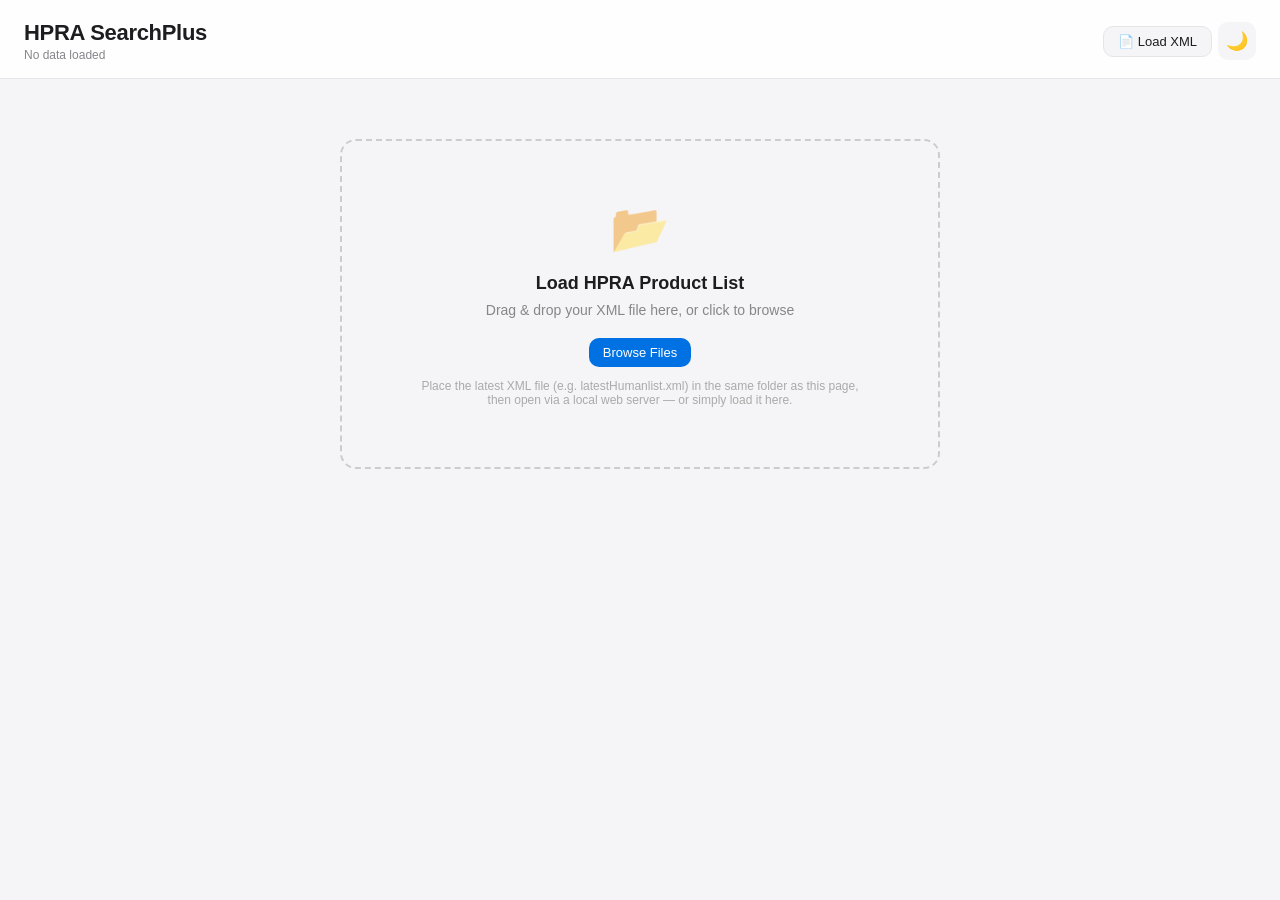
==== commit fb6f5610: "HPRA SearchPlus: add ATC browser & sharing Rename the app to HPRA SearchPlus and add an ATC hierarch" ====
--- a/xml_browser.html
+++ b/xml_browser.html
@@ -3,7 +3,7 @@
 <head>
     <meta charset="UTF-8">
     <meta name="viewport" content="width=device-width, initial-scale=1.0">
-    <title>HPRA Medications Browser</title>
+    <title>HPRA SearchPlus</title>
     <style>
         * { margin: 0; padding: 0; box-sizing: border-box; }
 
@@ -379,7 +379,7 @@
         <div class="header-content">
             <div class="header-top">
                 <div class="header-text">
-                    <h1>HPRA Medications Browser</h1>
+                    <h1>HPRA SearchPlus</h1>
                     <div class="publication-date" id="publicationDate">No data loaded</div>
                 </div>
                 <div class="header-controls">
